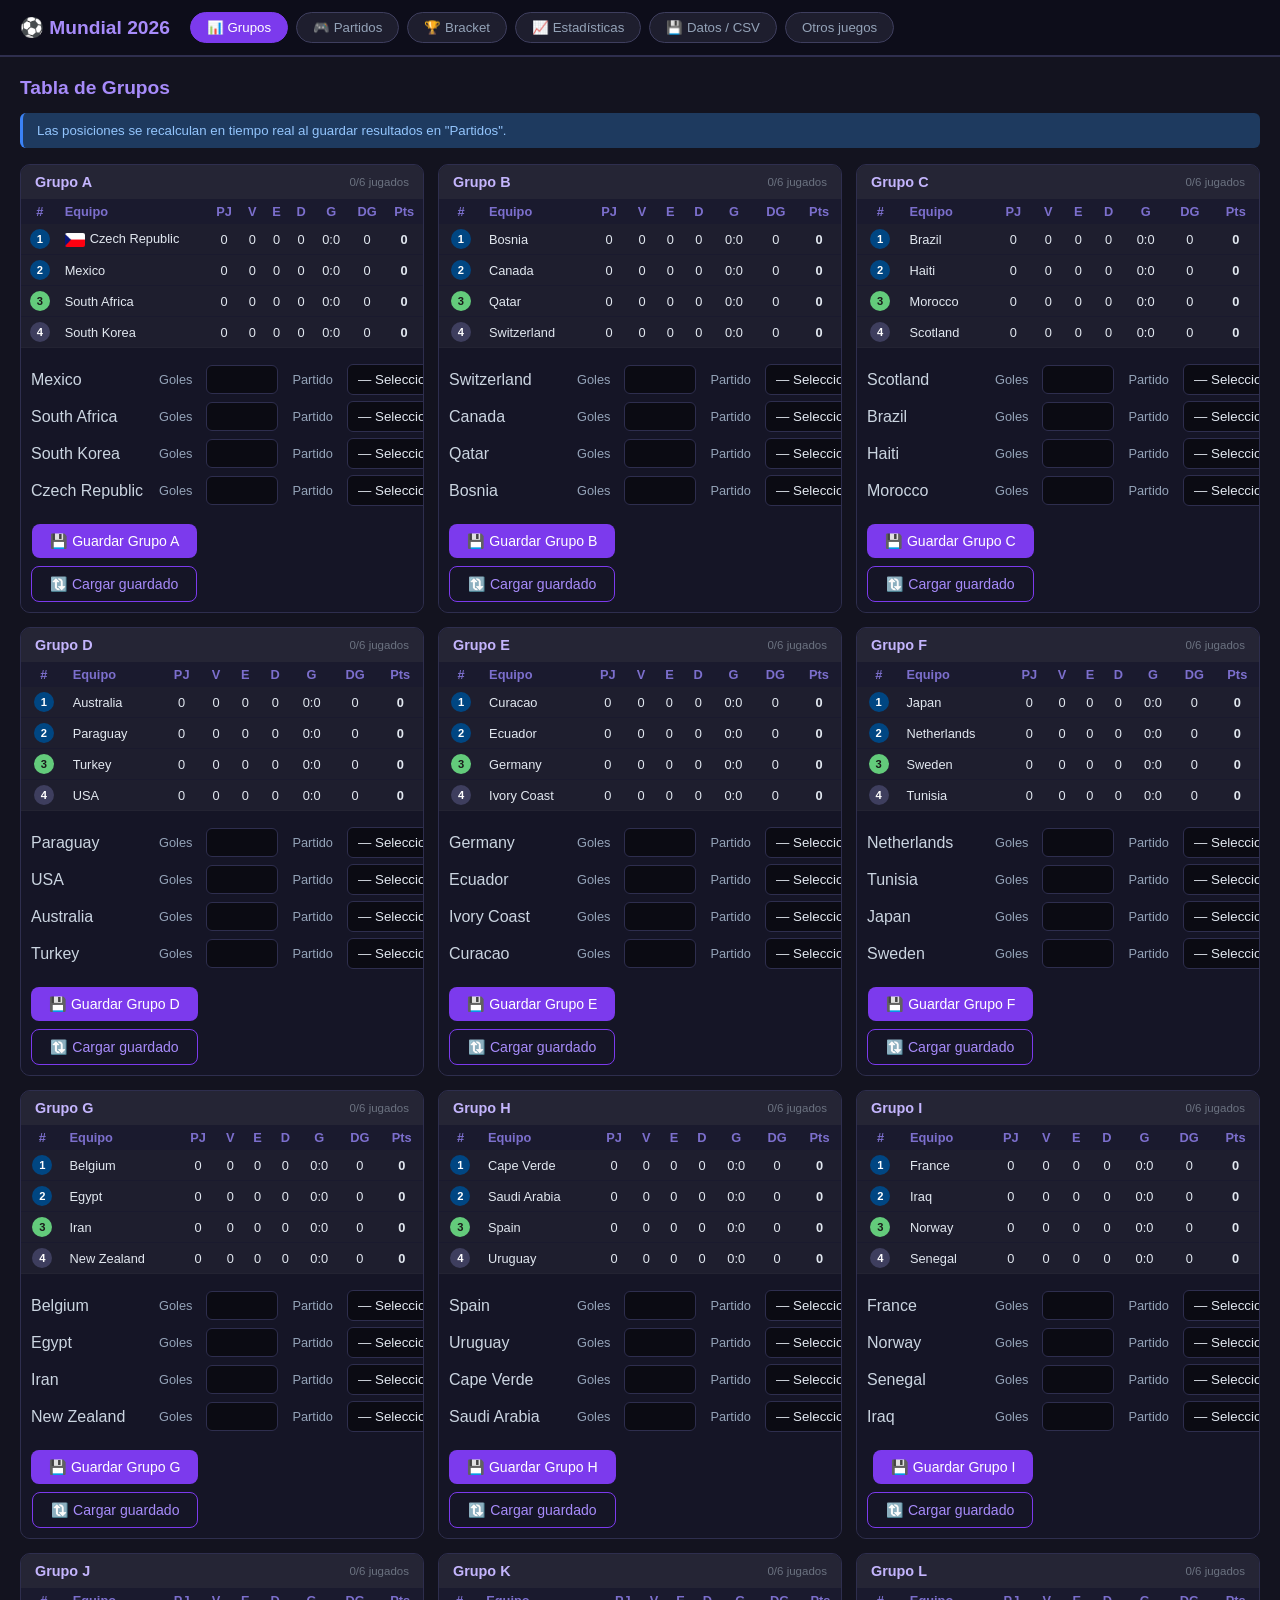
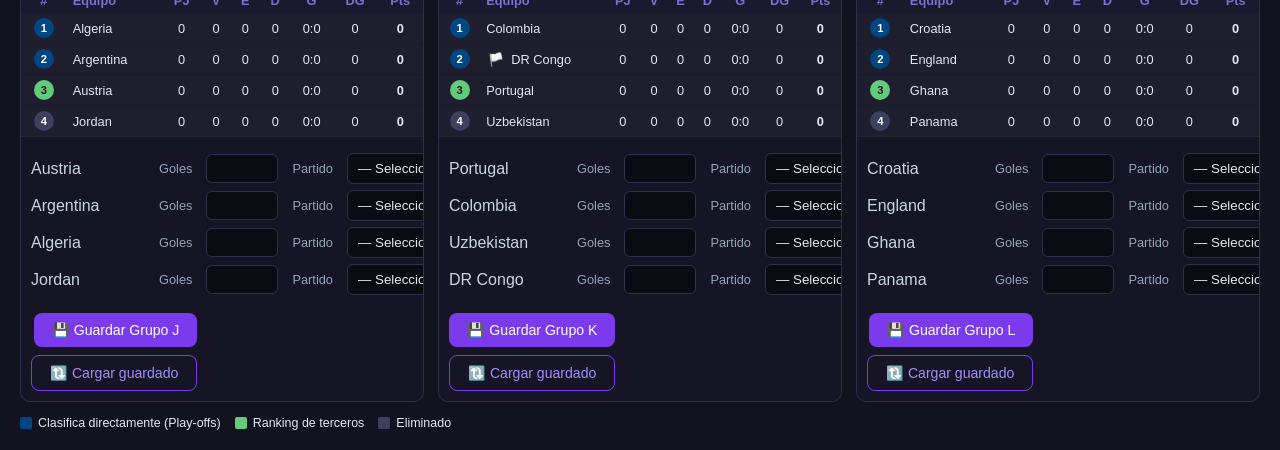
==== templates/wc2026_tracker.html @ e9bb5b44 "Initial commit" ====
<!DOCTYPE html>
<html lang="es">
<head>
<meta charset="UTF-8">
<meta name="viewport" content="width=device-width,initial-scale=1.0">
<title>Mundial 2026 — Tracker</title>
<link rel="stylesheet" href="/static/css/wc2026_tracker.css">
</head>
<body>

<div class="nav">
  <h1>⚽ Mundial 2026</h1>
  <button class="nav-btn active" onclick="showTab('grupos',this)">📊 Grupos</button>
  <button class="nav-btn" onclick="showTab('partidos',this)">🎮 Partidos</button>
  <button class="nav-btn" onclick="showTab('bracket',this)">🏆 Bracket</button>
  <button class="nav-btn" onclick="showTab('stats',this)">📈 Estadísticas</button>
  <button class="nav-btn" onclick="showTab('datos',this)">💾 Datos / CSV</button>
  <button class="nav-btn" onclick="window.location='/'">Otros juegos</button>
</div>

<!-- GRUPOS -->
<div id="tab-grupos" class="tab-content active">
  <p class="section-title">Tabla de Grupos</p>
  <div class="alert">Las posiciones se recalculan en tiempo real al guardar resultados en "Partidos".</div>
  <div class="groups-grid" id="groups-container"></div>
  <div class="legend" style="margin-top:14px">
    <div class="legend-item"><div class="leg-dot" style="background:#004682"></div>Clasifica directamente (Play-offs)</div>
    <div class="legend-item"><div class="leg-dot" style="background:#63cb7b"></div>Ranking de terceros</div>
    <div class="legend-item"><div class="leg-dot" style="background:#3e3e5e"></div>Eliminado</div>
  </div>
</div>

<!-- PARTIDOS -->
<div id="tab-partidos" class="tab-content">
  <p class="section-title">Registrar Resultados</p>
  <div class="group-tabs" id="match-group-tabs"></div>
  <div class="matches-wrapper" id="matches-container"></div>
</div>

<!-- BRACKET -->
<div id="tab-bracket" class="tab-content">
  <p class="section-title">Bracket Eliminatorio</p>
  <div class="alert">Los slots se llenan automáticamente a medida que se completan los grupos. Para actualizar resultados de partidos eliminatorios: haz clic sobre el partido.</div>
  <div class="bracket-scroll" id="bracket-container"></div>
</div>

<!-- ESTADÍSTICAS -->
<div id="tab-stats" class="tab-content">
  <p class="section-title">Estadísticas</p>
  <div class="stats-grid">
    <div class="card"><h3>⚽ Goleadores</h3><div id="stats-goals"></div></div>
    <div class="card"><h3>🟨 Tarjetas</h3><div id="stats-cards"></div></div>
    <div class="card"><h3>📊 Equipos — Goles marcados</h3><div id="stats-teams-gf"></div></div>
    <div class="card"><h3>🥉 Ranking Terceros</h3><div id="stats-thirds"></div></div>
  </div>
</div>

<!-- DATOS -->
<div id="tab-datos" class="tab-content">
  <p class="section-title">Exportar / Importar Datos</p>
  <div class="export-grid">
    <div class="card">
      <h3>💾 Exportar CSV</h3>
      <p style="color:#94a3b8;font-size:.83rem;margin:8px 0 12px">Descarga todos los resultados o la tabla de posiciones como CSV.</p>
      <div style="display:flex;flex-direction:column;gap:8px">
        <button class="btn" onclick="exportCSV()">⬇ Descargar resultados.csv</button>
        <button class="btn btn-outline" onclick="exportStandings()">⬇ Descargar standings.csv</button>
        <button class="btn btn-outline" onclick="exportEvents()">⬇ Descargar eventos.csv</button>
      </div>
    </div>
    <div class="card">
      <h3>📂 Importar CSV</h3>
      <p style="color:#94a3b8;font-size:.83rem;margin:8px 0 12px">Carga un archivo <code>resultados.csv</code> exportado previamente.</p>
      <input type="file" id="import-file" accept=".csv" style="display:none" onchange="importCSV(this)">
      <button class="btn btn-outline" onclick="document.getElementById('import-file').click()">📁 Seleccionar archivo CSV</button>
      <div style="height:8px"></div>
      <button class="btn" onclick="saveEstadoLocal()">💾 Guardar estado (localStorage)</button>
      <button class="btn btn-outline" onclick="loadEstadoLocal()">🔃 Cargar estado (localStorage)</button>
      <input type="file" id="import-estado-file" accept="application/json" style="display:none" onchange="importEstadoFile(this)">
      <button class="btn btn-outline" onclick="document.getElementById('import-estado-file').click()">📂 Importar estado JSON</button>
      <button class="btn" onclick="exportEstadoJSON()">⬇ Exportar matches.json</button>
    </div>
    <div class="card">
      <h3>✍️ Editor rápido (editable)</h3>
      <p style="color:#94a3b8;font-size:.83rem;margin:8px 0 12px">Edita resultados por grupo; los cambios se guardan automáticamente en localStorage bajo la clave <b>estado_wchtml_matches</b>.</p>
      <div id="estado-editor" style="max-height:340px;overflow:auto;padding:6px;border-radius:6px;border:1px solid #2e2e4e;background:#0f0f1a"></div>
    </div>
    <div class="card">
      <h3>🗑️ Resetear Torneo</h3>
      <p style="color:#94a3b8;font-size:.83rem;margin:8px 0 12px">Elimina todos los resultados y eventos. <strong style="color:#f87171">Irreversible.</strong></p>
      <button class="btn btn-danger" onclick="resetAll()">Reset completo</button>
    </div>
    <div class="card">
      <h3>ℹ️ Resumen</h3>
      <div id="summary-info" style="font-size:.83rem;color:#94a3b8;line-height:1.7"></div>
    </div>
  </div>
</div>

<!-- Modal detalle partido -->
<div class="modal-overlay" id="detail-modal" onclick="if(event.target===this)closeModal()">
  <div class="modal">
    <h3 id="modal-title">Detalle del partido</h3>
    <div id="modal-body"></div>
    <div style="margin-top:16px;text-align:right">
      <button class="btn btn-outline" onclick="closeModal()">Cerrar</button>
    </div>
  </div>
</div>

<script src="/static/js/wc2026_tracker.js"></script>
</body>
</html>
---- static/css/wc2026_tracker.css ----
*{box-sizing:border-box;margin:0;padding:0}
body{background:#13131f;color:#e2e8f0;font-family:'Segoe UI',sans-serif;min-height:100vh}
/* ── nav ── */
.nav{background:#0d0d1a;padding:12px 20px;display:flex;align-items:center;gap:8px;flex-wrap:wrap;border-bottom:2px solid #2e2e4e;position:sticky;top:0;z-index:50}
.nav h1{color:#a78bfa;font-size:1.2rem;margin-right:12px;white-space:nowrap}
.nav-btn{background:#1e1e2e;border:1px solid #3e3e5e;color:#94a3b8;padding:7px 16px;border-radius:20px;cursor:pointer;font-size:.83rem;transition:all .15s}
.nav-btn.active,.nav-btn:hover{background:#7c3aed;color:white;border-color:#7c3aed}
/* ── tabs ── */
.tab-content{display:none;padding:20px;max-width:1600px;margin:0 auto}
.tab-content.active{display:block}
.section-title{color:#a78bfa;font-size:1.2rem;font-weight:bold;margin-bottom:14px}
.alert{background:#1e3a5f;border-left:3px solid #3b82f6;padding:10px 14px;border-radius:6px;font-size:.83rem;color:#93c5fd;margin-bottom:16px}
/* ── groups grid ── */
.groups-grid{display:grid;grid-template-columns:repeat(auto-fill,minmax(300px,1fr));gap:14px}
.group-card{background:#1e1e2e;border-radius:10px;overflow:hidden;border:1px solid #2e2e4e}
.group-card-header{background:#252535;padding:9px 14px;color:#c4b5fd;font-size:.9rem;font-weight:bold;display:flex;justify-content:space-between;align-items:center}
.group-progress{font-size:.72rem;color:#6b7280;font-weight:normal}
table{width:100%;border-collapse:collapse;font-size:.8rem}
th{background:#1a1a2e;padding:5px 6px;color:#7c6fcd;text-align:center;font-weight:600;white-space:nowrap}
th.left{text-align:left}
td{padding:5px 6px;text-align:center;border-bottom:1px solid #1a1a2e;white-space:nowrap}
td.left{text-align:left}
tr:last-child td{border-bottom:none}
tr:hover td{background:#212130}
.rank-badge{width:20px;height:20px;border-radius:50%;display:inline-flex;align-items:center;justify-content:center;font-size:.7rem;font-weight:bold;color:white}
.rank-playoff{background:#004682}
.rank-third{background:#63cb7b;color:#1a1a1a}
.rank-out{background:#3e3e5e}
.flag-img{width:20px;height:14px;object-fit:cover;border-radius:2px;vertical-align:middle;margin-right:5px}
/* ── match cards ── */
.group-tabs{display:flex;flex-wrap:wrap;gap:6px;margin-bottom:16px}
.gtab{background:#1e1e2e;border:1px solid #3e3e5e;color:#94a3b8;padding:5px 13px;border-radius:16px;cursor:pointer;font-size:.8rem;transition:all .15s}
.gtab.active,.gtab:hover{background:#7c3aed;color:white;border-color:#7c3aed}
.matches-wrapper{display:grid;grid-template-columns:repeat(auto-fill,minmax(520px,1fr));gap:10px}
.match-card{background:#1e1e2e;border:1px solid #2e2e4e;border-radius:10px;padding:10px 14px;display:flex;align-items:center;gap:10px;flex-wrap:wrap}
.match-card:hover{border-color:#3e3e6e}
.match-meta{display:flex;flex-direction:column;align-items:flex-start;min-width:55px}
.match-meta span{font-size:.68rem;color:#6b7280}
.match-team{display:flex;align-items:center;gap:6px;flex:1;min-width:110px;font-size:.88rem}
.match-team.away{flex-direction:row-reverse;text-align:right}
.match-score-block{display:flex;align-items:center;gap:5px}
.score-inp{width:40px;height:34px;background:#252535;border:1px solid #3e3e5e;color:#e2e8f0;text-align:center;font-size:.95rem;font-weight:bold;border-radius:6px;-moz-appearance:textfield}
.score-inp::-webkit-inner-spin-button,.score-inp::-webkit-outer-spin-button{-webkit-appearance:none}
.score-sep{color:#6b7280;font-weight:bold;font-size:1rem}
.match-actions{display:flex;flex-direction:column;gap:5px;align-items:flex-end}
select.status-sel{background:#252535;border:1px solid #3e3e5e;color:#e2e8f0;padding:3px 7px;border-radius:6px;font-size:.72rem;cursor:pointer}
.btn-save{background:#7c3aed;color:white;border:none;padding:5px 11px;border-radius:6px;cursor:pointer;font-size:.78rem;transition:background .15s}
.btn-save:hover{background:#6d28d9}
.btn-save.saved{background:#059669}
.btn-detail{background:none;border:1px solid #3e3e5e;color:#7c6fcd;padding:4px 10px;border-radius:6px;cursor:pointer;font-size:.75rem}
.btn-detail:hover{border-color:#a78bfa;color:#a78bfa}
/* ── bracket ── */
.bracket-scroll{display:flex;gap:24px;overflow-x:auto;padding:10px 0 20px;align-items:flex-start}
.bracket-round{display:flex;flex-direction:column;gap:12px;min-width:190px}
.bracket-round-title{color:#a78bfa;font-size:.75rem;font-weight:bold;text-transform:uppercase;letter-spacing:.06em;margin-bottom:4px;padding:5px 8px;background:#252535;border-radius:6px;text-align:center}
.bracket-match{background:#1e1e2e;border:1px solid #2e2e4e;border-radius:8px;overflow:hidden;font-size:.8rem;cursor:pointer;transition:border-color .15s}
.bracket-match:hover{border-color:#7c3aed}
.b-team{padding:7px 10px;display:flex;align-items:center;gap:6px;border-bottom:1px solid #1a1a2e}
.b-team:last-child{border-bottom:none}
.b-team.winner{background:#1e1b4b;font-weight:bold;color:#c4b5fd}
.b-score{margin-left:auto;font-weight:bold;color:#a78bfa;min-width:16px;text-align:right}
/* ── stats ── */
.stats-grid{display:grid;grid-template-columns:repeat(auto-fill,minmax(300px,1fr));gap:14px}
.card{background:#1e1e2e;border:1px solid #2e2e4e;border-radius:10px;padding:16px}
.card h3{color:#c4b5fd;margin-bottom:12px;font-size:.95rem}
/* ── export ── */
.export-grid{display:grid;grid-template-columns:repeat(auto-fill,minmax(280px,1fr));gap:14px;max-width:900px}
.btn{background:#7c3aed;color:white;border:none;padding:9px 18px;border-radius:8px;cursor:pointer;font-size:.88rem;transition:background .15s}
.btn:hover{background:#6d28d9}
.btn-outline{background:transparent;border:1px solid #7c3aed;color:#a78bfa}
.btn-outline:hover{background:#2e1e5e}
.btn-danger{background:#991b1b}
.btn-danger:hover{background:#7f1d1d}
/* ── modal ── */
.modal-overlay{display:none;position:fixed;inset:0;background:rgba(0,0,0,.75);z-index:200;align-items:center;justify-content:center}
.modal-overlay.open{display:flex}
.modal{background:#1e1e2e;border:1px solid #3e3e5e;border-radius:12px;padding:20px;max-width:500px;width:92%;max-height:82vh;overflow-y:auto}
.modal h3{color:#c4b5fd;margin-bottom:14px}
.form-row{display:flex;gap:7px;align-items:center;margin-bottom:8px;flex-wrap:wrap}
.form-row input,.form-row select{background:#252535;border:1px solid #3e3e5e;color:#e2e8f0;padding:6px 9px;border-radius:6px;font-size:.83rem}
.form-row input[type=number]{width:68px}
.event-item{display:flex;align-items:center;gap:7px;padding:6px 0;border-bottom:1px solid #1a1a2e;font-size:.82rem}
.event-item:last-child{border-bottom:none}
.min-badge{background:#252535;padding:2px 7px;border-radius:4px;font-size:.73rem;color:#a78bfa;min-width:34px;text-align:center}
/* ── misc ── */
@media(max-width:600px){.matches-wrapper{grid-template-columns:1fr}.match-card{flex-wrap:wrap}}
.legend{display:flex;gap:14px;flex-wrap:wrap;margin-top:12px;font-size:.78rem}
.legend-item{display:flex;align-items:center;gap:6px}
.leg-dot{width:12px;height:12px;border-radius:2px}
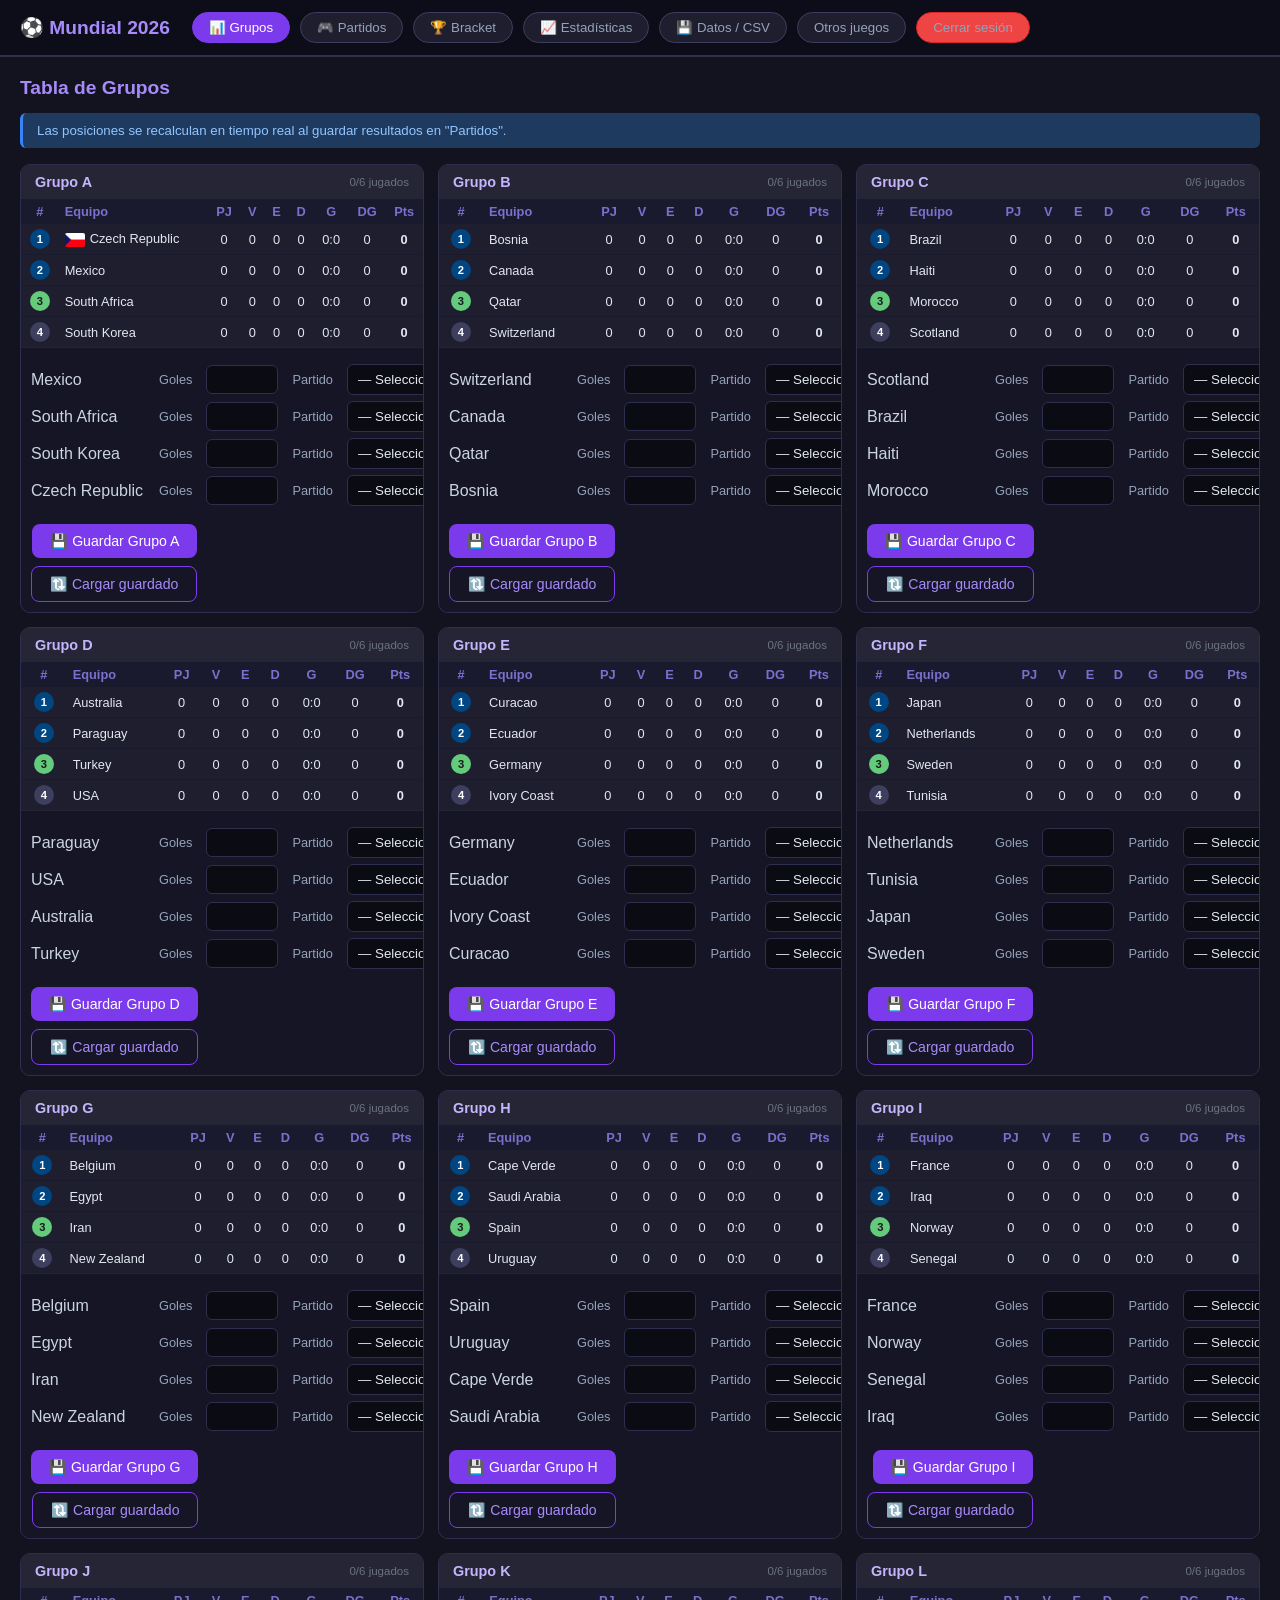
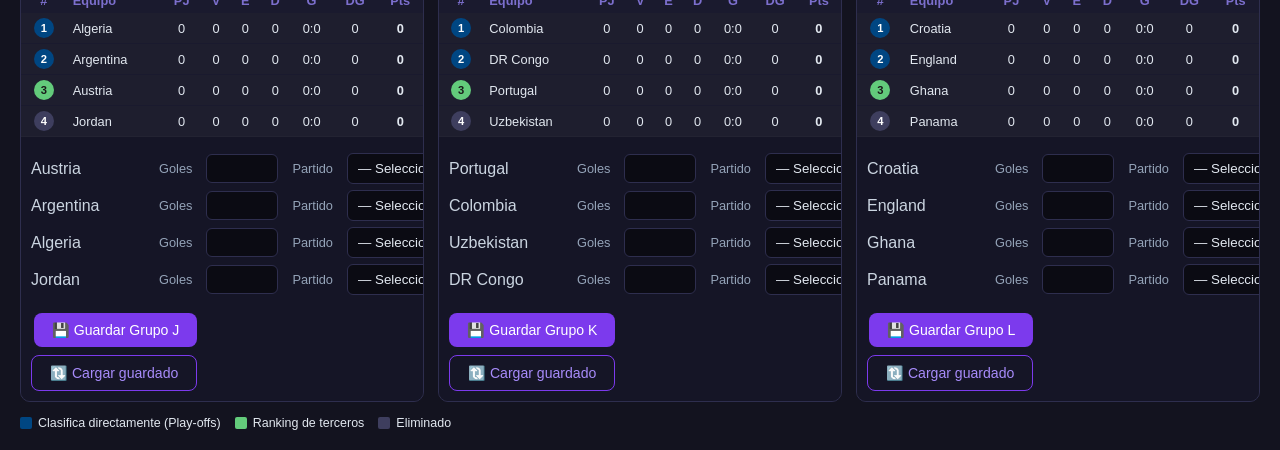
==== commit 804199d2: "feat: login" ====
--- a/templates/wc2026_tracker.html
+++ b/templates/wc2026_tracker.html
@@ -1,14 +1,22 @@
 <!DOCTYPE html>
 <html lang="es">
 <head>
-<meta charset="UTF-8">
-<meta name="viewport" content="width=device-width,initial-scale=1.0">
-<title>Mundial 2026 — Tracker</title>
-<link rel="stylesheet" href="/static/css/wc2026_tracker.css">
+  <meta charset="UTF-8">
+  <meta name="viewport" content="width=device-width,initial-scale=1.0">
+  <title>Mundial 2026 — Tracker</title>
+  <link rel="stylesheet" href="/static/css/wc2026_tracker.css">
+<script async src="https://www.googletagmanager.com/gtag/js?id=AW-1023886859"></script>
+    <script>
+      window.dataLayer = window.dataLayer || [];
+      function gtag(){dataLayer.push(arguments);}
+      gtag('js', new Date());
+
+      gtag('config', 'AW-1023886859');
+    </script>
 </head>
 <body>
 
-<div class="nav">
+<div class="nav" style="align-items:center;gap:10px;flex-wrap:wrap">
   <h1>⚽ Mundial 2026</h1>
   <button class="nav-btn active" onclick="showTab('grupos',this)">📊 Grupos</button>
   <button class="nav-btn" onclick="showTab('partidos',this)">🎮 Partidos</button>
@@ -16,6 +24,7 @@
   <button class="nav-btn" onclick="showTab('stats',this)">📈 Estadísticas</button>
   <button class="nav-btn" onclick="showTab('datos',this)">💾 Datos / CSV</button>
   <button class="nav-btn" onclick="window.location='/'">Otros juegos</button>
+  <button class="nav-btn" onclick="window.location='/logout'" style="background:#ef4444;border-color:#dc2626">Cerrar sesión</button>
 </div>
 
 <!-- GRUPOS -->
@@ -108,6 +117,20 @@
   </div>
 </div>
 
+<div class="modal-overlay" id="confirm-modal" onclick="if(event.target===this)closeConfirmModal()">
+  <div class="modal">
+    <h3 id="confirm-modal-title">Confirmar actualización</h3>
+    <div id="confirm-modal-body" style="margin:14px 0;color:#e2e8f0"></div>
+    <div id="confirm-modal-error" style="color:#f87171;min-height:20px;margin-bottom:12px;font-size:.95rem"></div>
+    <div style="display:flex;justify-content:space-between;gap:10px;flex-wrap:wrap">
+      <button class="btn btn-outline" id="confirm-modal-cancel">Cancelar</button>
+      <button class="btn" id="confirm-modal-send">Enviar update</button>
+    </div>
+  </div>
+</div>
+
+<div id="status-toast" style="position:fixed;bottom:18px;right:18px;display:none;opacity:0;transition:opacity .2s;z-index:9999;background:#111;color:#f8fafc;padding:12px 16px;border-radius:12px;box-shadow:0 12px 30px rgba(0,0,0,.35);max-width:320px;font-size:.95rem"></div>
+
 <script src="/static/js/wc2026_tracker.js"></script>
 </body>
 </html>
